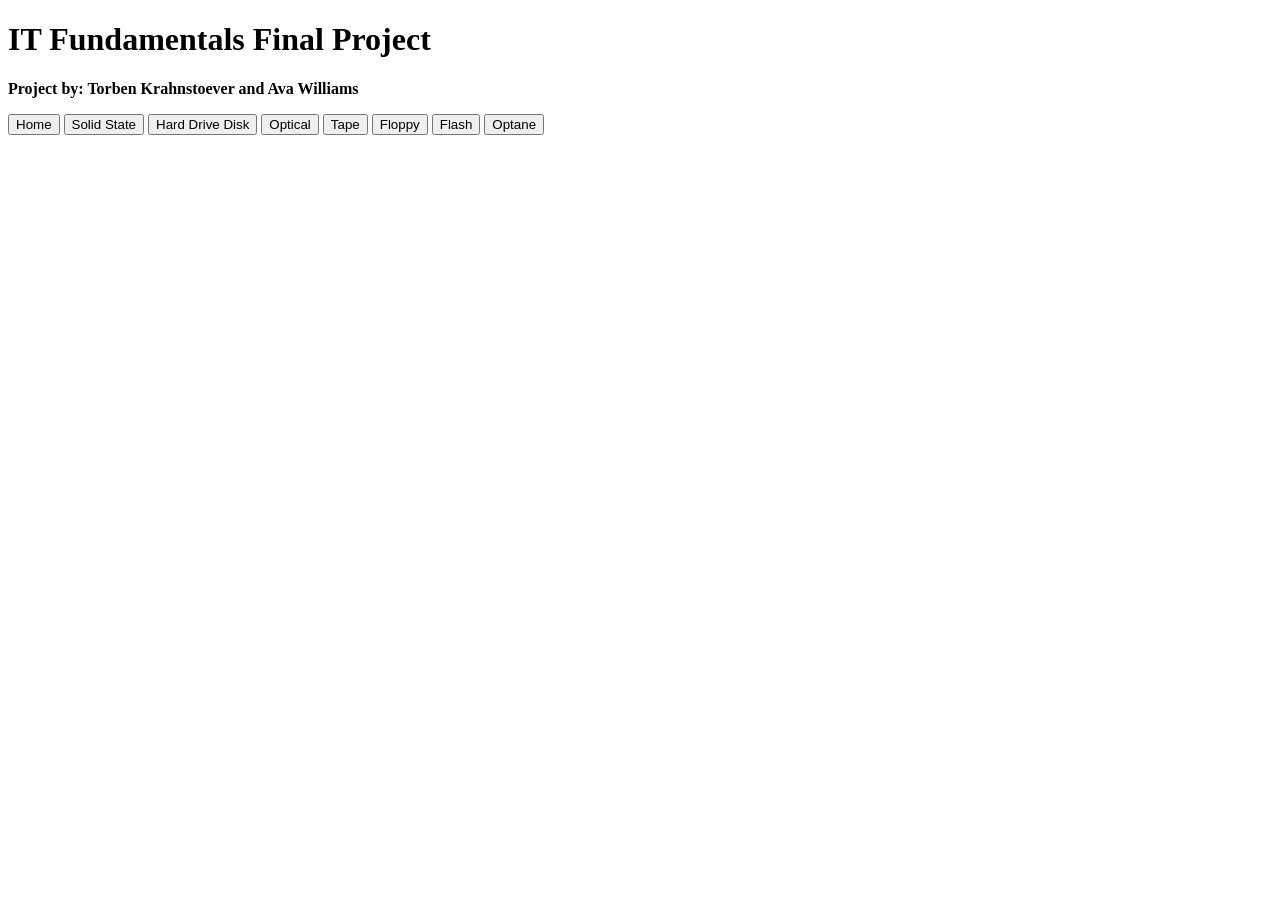
==== index.html @ 78c907c9 "added page for each medium" ====
<!DOCTYPE html>
<html>
    <head>
        <title>IT Fundaments Project</title>
        <link rel="stylesheet/css" link="master.css"></link>
    </head>
    <body>
        <h1>IT Fundamentals Final Project</h1>
        <b><strong>Project by: Torben Krahnstoever and Ava Williams</strong></p>
        <nav>
            <button>Home</button>
            <button>Solid State</button>
            <button>Hard Drive Disk</button>
            <button>Optical</button>
            <button>Tape</button>
            <button>Floppy</button>
            <button>Flash</button>
            <button>Optane</button>
        </nav>
    </body>
        
    
</html>
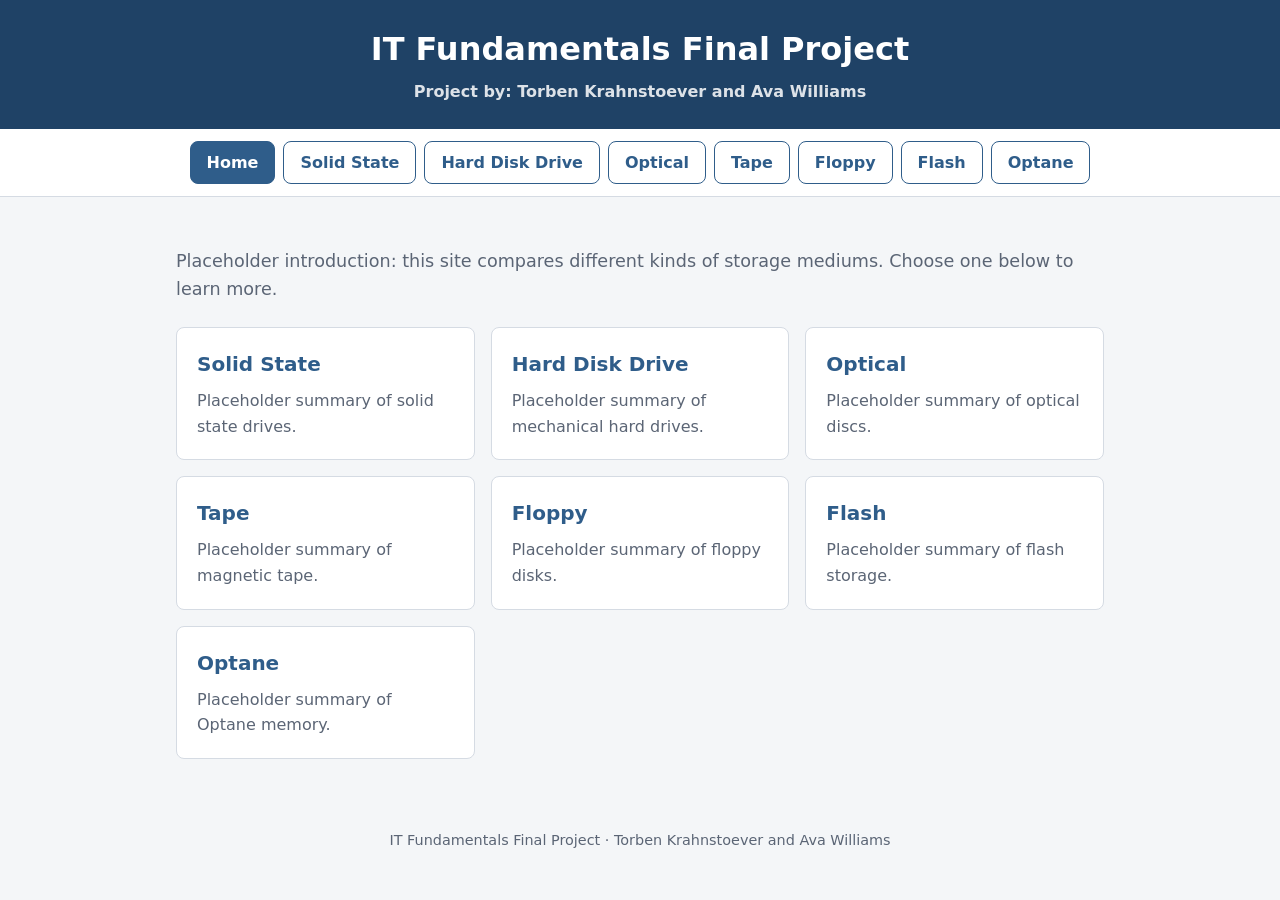
==== commit 55f76958: "styled the pages and created the template with placeholder data" ====
--- a/index.html
+++ b/index.html
@@ -1,23 +1,61 @@
 <!DOCTYPE html>
-<html>
+<html lang="en">
     <head>
-        <title>IT Fundaments Project</title>
-        <link rel="stylesheet/css" link="master.css"></link>
+        <meta charset="utf-8">
+        <meta name="viewport" content="width=device-width, initial-scale=1">
+        <title>IT Fundamentals Project</title>
+        <link rel="stylesheet" href="master.css">
     </head>
     <body>
-        <h1>IT Fundamentals Final Project</h1>
-        <b><strong>Project by: Torben Krahnstoever and Ava Williams</strong></p>
+        <header>
+            <h1>IT Fundamentals Final Project</h1>
+            <p class="authors"><strong>Project by: Torben Krahnstoever and Ava Williams</strong></p>
+        </header>
         <nav>
-            <button>Home</button>
-            <button>Solid State</button>
-            <button>Hard Drive Disk</button>
-            <button>Optical</button>
-            <button>Tape</button>
-            <button>Floppy</button>
-            <button>Flash</button>
-            <button>Optane</button>
+            <a class="button active" href="index.html" aria-current="page">Home</a>
+            <a class="button" href="solid-state.html">Solid State</a>
+            <a class="button" href="hard-drive-disk.html">Hard Disk Drive</a>
+            <a class="button" href="optical.html">Optical</a>
+            <a class="button" href="tape.html">Tape</a>
+            <a class="button" href="floppy.html">Floppy</a>
+            <a class="button" href="flash.html">Flash</a>
+            <a class="button" href="optane.html">Optane</a>
         </nav>
+        <main>
+            <p class="intro">Placeholder introduction: this site compares different kinds of storage mediums. Choose one below to learn more.</p>
+            <div class="medium-grid">
+                <a class="medium-card" href="solid-state.html">
+                    <h2>Solid State</h2>
+                    <p>Placeholder summary of solid state drives.</p>
+                </a>
+                <a class="medium-card" href="hard-drive-disk.html">
+                    <h2>Hard Disk Drive</h2>
+                    <p>Placeholder summary of mechanical hard drives.</p>
+                </a>
+                <a class="medium-card" href="optical.html">
+                    <h2>Optical</h2>
+                    <p>Placeholder summary of optical discs.</p>
+                </a>
+                <a class="medium-card" href="tape.html">
+                    <h2>Tape</h2>
+                    <p>Placeholder summary of magnetic tape.</p>
+                </a>
+                <a class="medium-card" href="floppy.html">
+                    <h2>Floppy</h2>
+                    <p>Placeholder summary of floppy disks.</p>
+                </a>
+                <a class="medium-card" href="flash.html">
+                    <h2>Flash</h2>
+                    <p>Placeholder summary of flash storage.</p>
+                </a>
+                <a class="medium-card" href="optane.html">
+                    <h2>Optane</h2>
+                    <p>Placeholder summary of Optane memory.</p>
+                </a>
+            </div>
+        </main>
+        <footer>
+            <p>IT Fundamentals Final Project &middot; Torben Krahnstoever and Ava Williams</p>
+        </footer>
     </body>
-        
-    
-</html>+</html>
--- a/master.css
+++ b/master.css
@@ -0,0 +1,173 @@
+/* Shared styles for every page. System fonts only (no external requests). */
+:root {
+    --bg: #f4f6f8;
+    --surface: #ffffff;
+    --text: #1d2430;
+    --muted: #5b6575;
+    --accent: #2f5d8a;
+    --accent-dark: #1f4266;
+    --border: #d5dbe3;
+    --radius: 8px;
+}
+
+* {
+    box-sizing: border-box;
+}
+
+body {
+    margin: 0;
+    background: var(--bg);
+    color: var(--text);
+    font-family: system-ui, -apple-system, "Segoe UI", Roboto, Helvetica, Arial, sans-serif;
+    line-height: 1.6;
+}
+
+header {
+    background: var(--accent-dark);
+    color: #ffffff;
+    padding: 1.5rem 1rem;
+    text-align: center;
+}
+
+header h1 {
+    margin: 0 0 0.25rem;
+    font-size: 2rem;
+}
+
+header .authors {
+    margin: 0;
+    opacity: 0.85;
+}
+
+/* Top navigation bar */
+nav {
+    display: flex;
+    flex-wrap: wrap;
+    justify-content: center;
+    gap: 0.5rem;
+    padding: 0.75rem 1rem;
+    background: var(--surface);
+    border-bottom: 1px solid var(--border);
+}
+
+/* Links styled as buttons, so navigation works without JavaScript */
+.button {
+    display: inline-block;
+    padding: 0.5rem 1rem;
+    border: 1px solid var(--accent);
+    border-radius: var(--radius);
+    background: var(--surface);
+    color: var(--accent);
+    font-weight: 600;
+    text-decoration: none;
+    transition: background 0.15s, color 0.15s;
+}
+
+.button:hover,
+.button:focus-visible {
+    background: var(--accent);
+    color: #ffffff;
+}
+
+.button.active {
+    background: var(--accent);
+    color: #ffffff;
+}
+
+main {
+    max-width: 60rem;
+    margin: 0 auto;
+    padding: 2rem 1rem;
+}
+
+.intro {
+    color: var(--muted);
+    font-size: 1.1rem;
+}
+
+/* Home page card grid */
+.medium-grid {
+    display: grid;
+    grid-template-columns: repeat(auto-fit, minmax(14rem, 1fr));
+    gap: 1rem;
+    margin-top: 1.5rem;
+}
+
+.medium-card {
+    display: block;
+    padding: 1.25rem;
+    border: 1px solid var(--border);
+    border-radius: var(--radius);
+    background: var(--surface);
+    color: var(--text);
+    text-decoration: none;
+    transition: border-color 0.15s, transform 0.15s;
+}
+
+.medium-card:hover,
+.medium-card:focus-visible {
+    border-color: var(--accent);
+    transform: translateY(-2px);
+}
+
+.medium-card h2 {
+    margin: 0 0 0.5rem;
+    color: var(--accent);
+    font-size: 1.25rem;
+}
+
+.medium-card p {
+    margin: 0;
+    color: var(--muted);
+}
+
+/* Medium info table */
+.info-table {
+    width: 100%;
+    border-collapse: collapse;
+    background: var(--surface);
+    border: 1px solid var(--border);
+    border-radius: var(--radius);
+    overflow: hidden;
+}
+
+.info-table th,
+.info-table td {
+    padding: 0.75rem 1rem;
+    border-bottom: 1px solid var(--border);
+    text-align: left;
+    vertical-align: top;
+}
+
+.info-table tr:last-child th,
+.info-table tr:last-child td {
+    border-bottom: none;
+}
+
+.info-table th {
+    width: 30%;
+    background: #eaeef3;
+}
+
+footer {
+    padding: 1.5rem 1rem;
+    text-align: center;
+    color: var(--muted);
+    font-size: 0.9rem;
+}
+
+@media (max-width: 40rem) {
+    header h1 {
+        font-size: 1.5rem;
+    }
+
+    .info-table th,
+    .info-table td {
+        display: block;
+        width: 100%;
+    }
+
+    .info-table th {
+        border-bottom: none;
+    }
+}
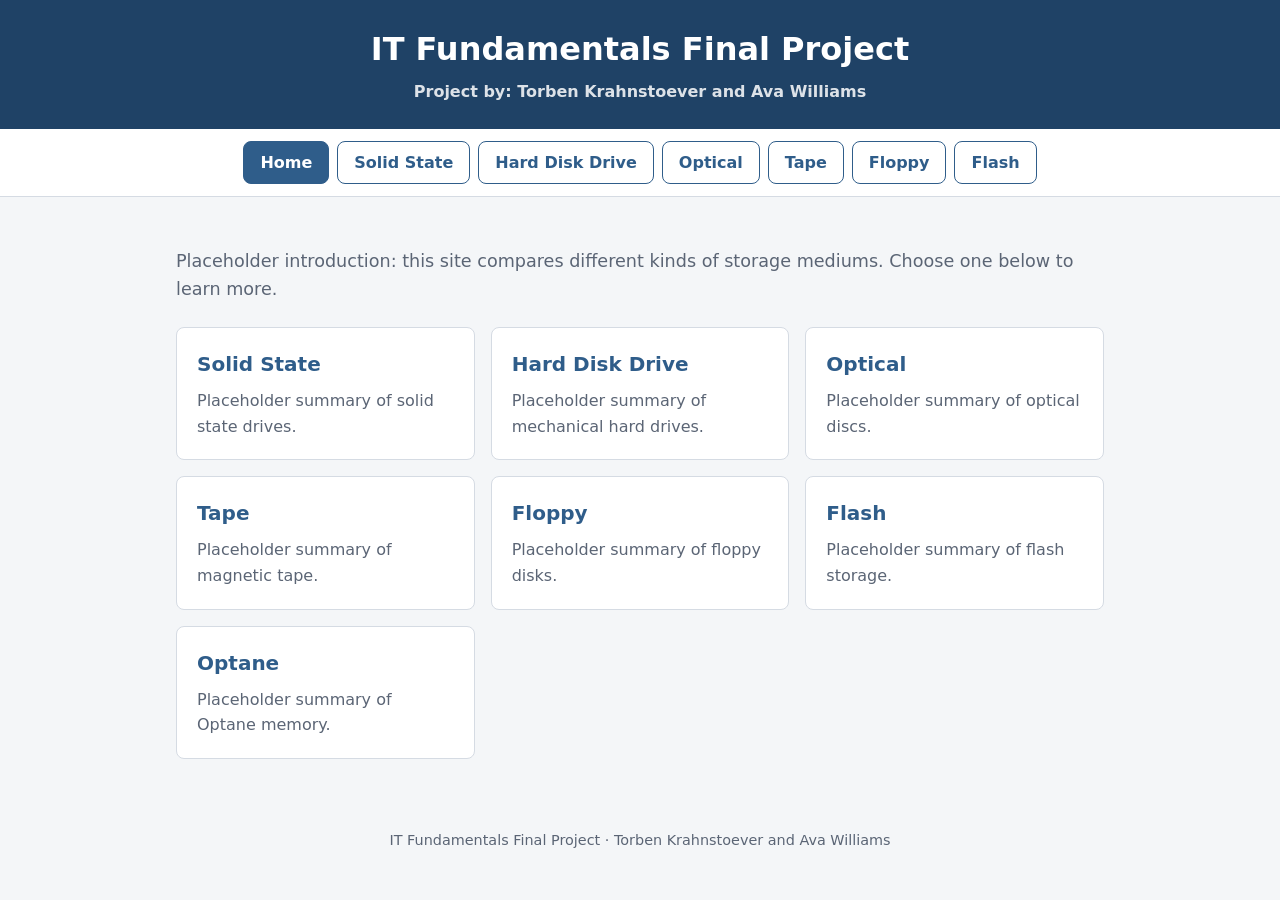
==== commit 721369a2: "update" ====
--- a/index.html
+++ b/index.html
@@ -19,7 +19,6 @@
             <a class="button" href="tape.html">Tape</a>
             <a class="button" href="floppy.html">Floppy</a>
             <a class="button" href="flash.html">Flash</a>
-            <a class="button" href="optane.html">Optane</a>
         </nav>
         <main>
             <p class="intro">Placeholder introduction: this site compares different kinds of storage mediums. Choose one below to learn more.</p>
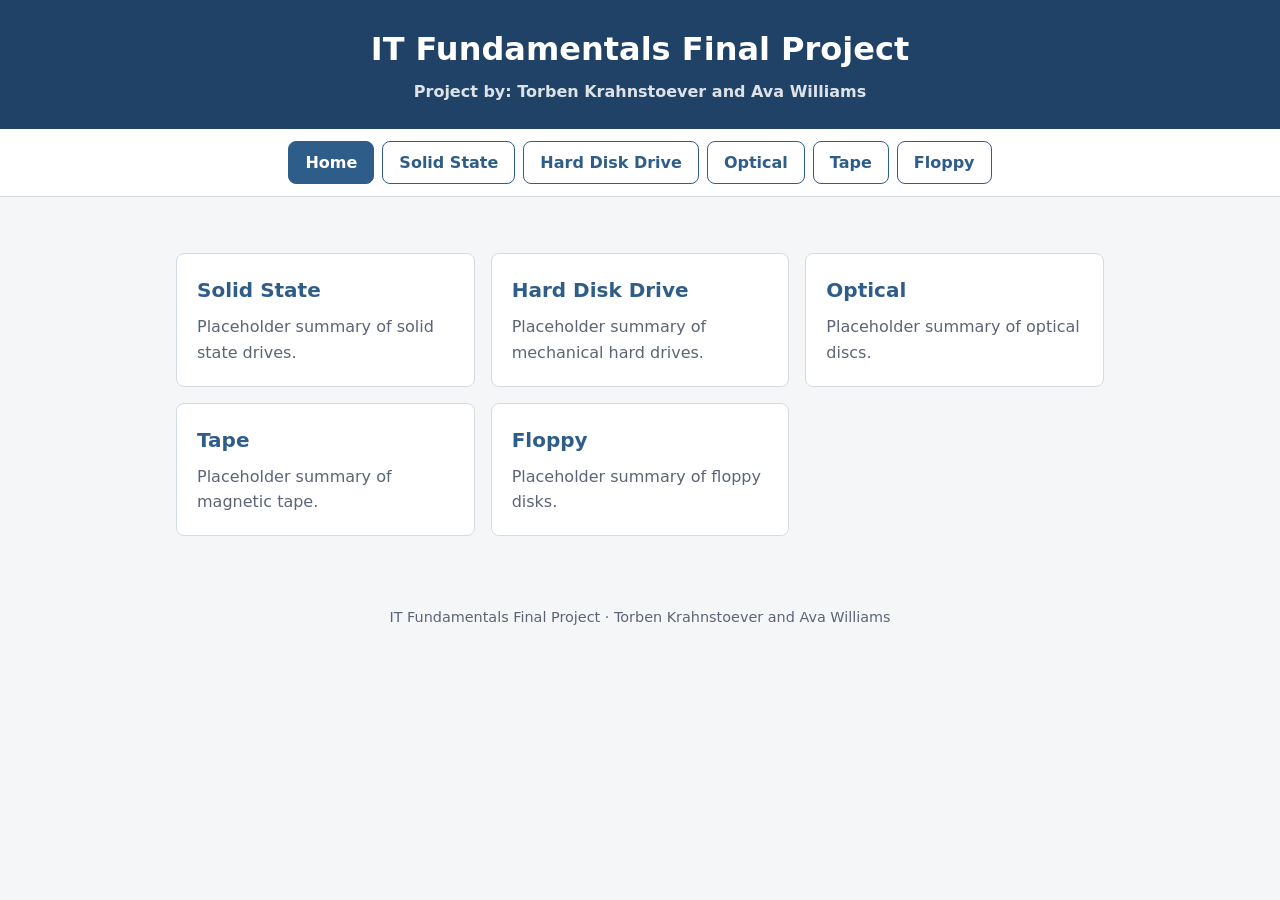
==== commit 1fdd7fde: "added into into the placeholders" ====
--- a/index.html
+++ b/index.html
@@ -18,10 +18,8 @@
             <a class="button" href="optical.html">Optical</a>
             <a class="button" href="tape.html">Tape</a>
             <a class="button" href="floppy.html">Floppy</a>
-            <a class="button" href="flash.html">Flash</a>
         </nav>
         <main>
-            <p class="intro">Placeholder introduction: this site compares different kinds of storage mediums. Choose one below to learn more.</p>
             <div class="medium-grid">
                 <a class="medium-card" href="solid-state.html">
                     <h2>Solid State</h2>
@@ -43,14 +41,6 @@
                     <h2>Floppy</h2>
                     <p>Placeholder summary of floppy disks.</p>
                 </a>
-                <a class="medium-card" href="flash.html">
-                    <h2>Flash</h2>
-                    <p>Placeholder summary of flash storage.</p>
-                </a>
-                <a class="medium-card" href="optane.html">
-                    <h2>Optane</h2>
-                    <p>Placeholder summary of Optane memory.</p>
-                </a>
             </div>
         </main>
         <footer>
